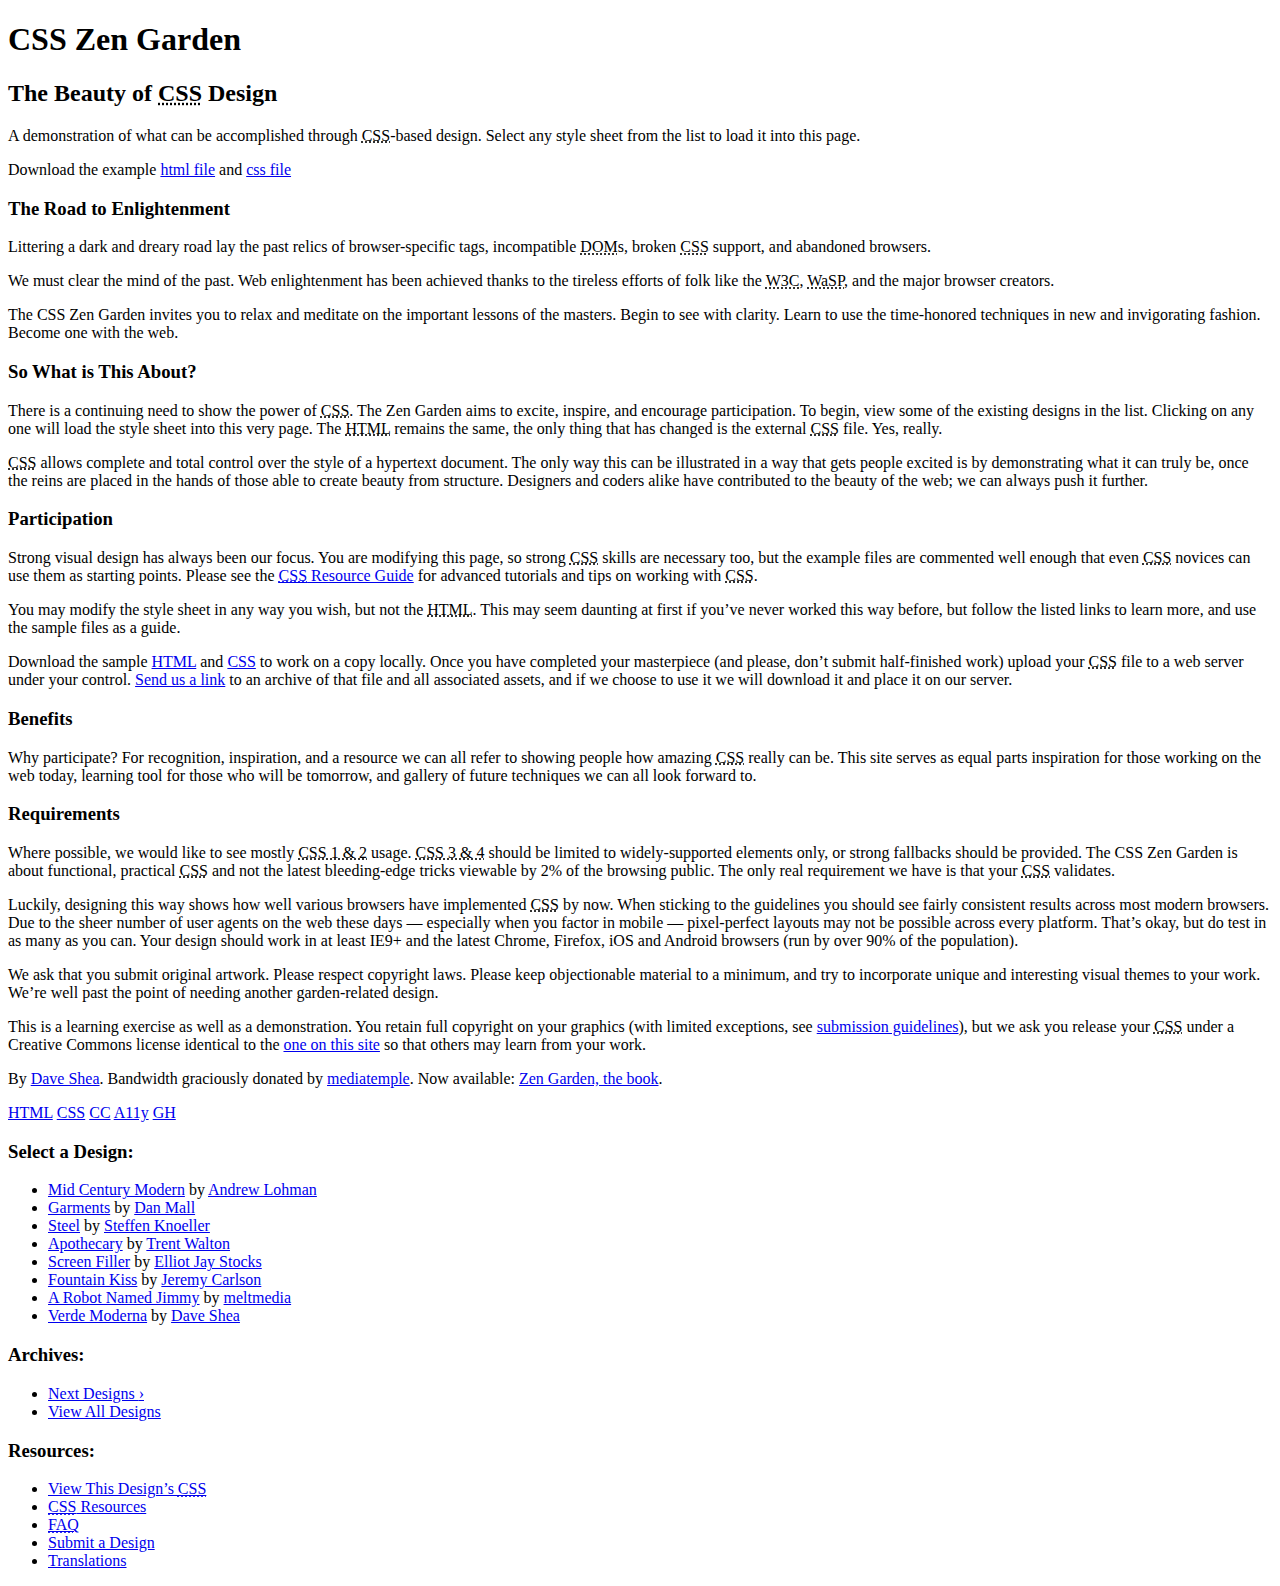
==== index.html @ ddc042cb "Add files via upload" ====
<!DOCTYPE html>
<html lang="en">
<head>
	<meta charset="utf-8">
	<title>CSS Zen Garden: The Beauty of CSS Design</title>

	<link rel="stylesheet" media="screen" href="style.css?v=8may2013">
	<link rel="alternate" type="application/rss+xml" title="RSS" href="http://www.csszengarden.com/zengarden.xml">

	<meta name="viewport" content="width=device-width, initial-scale=1.0">
	<meta name="author" content="Dave Shea">
	<meta name="description" content="A demonstration of what can be accomplished visually through CSS-based design.">
	<meta name="robots" content="all">


	<!--[if lt IE 9]>
	<script src="script/html5shiv.js"></script>
	<![endif]-->
</head>

<!--



	View source is a feature, not a bug. Thanks for your curiosity and
	interest in participating!

	Here are the submission guidelines for the new and improved csszengarden.com:

	- CSS3? Of course! Prefix for ALL browsers where necessary.
	- go responsive; test your layout at multiple screen sizes.
	- your browser testing baseline: IE9+, recent Chrome/Firefox/Safari, and iOS/Android
	- Graceful degradation is acceptable, and in fact highly encouraged.
	- use classes for styling. Don't use ids.
	- web fonts are cool, just make sure you have a license to share the files. Hosted 
	  services that are applied via the CSS file (ie. Google Fonts) will work fine, but
	  most that require custom HTML won't. TypeKit is supported, see the readme on this
	  page for usage instructions: https://github.com/mezzoblue/csszengarden.com/

	And a few tips on building your CSS file:

	- use :first-child, :last-child and :nth-child to get at non-classed elements
	- use ::before and ::after to create pseudo-elements for extra styling
	- use multiple background images to apply as many as you need to any element
	- use the Kellum Method for image replacement, if still needed. http://goo.gl/GXxdI
	- don't rely on the extra divs at the bottom. Use ::before and ::after instead.

		
-->

<body id="css-zen-garden">
<div class="page-wrapper">

	<section class="intro" id="zen-intro">
		<header role="banner">
			<h1>CSS Zen Garden</h1>
			<h2>The Beauty of <abbr title="Cascading Style Sheets">CSS</abbr> Design</h2>
		</header>

		<div class="summary" id="zen-summary" role="article">
			<p>A demonstration of what can be accomplished through <abbr title="Cascading Style Sheets">CSS</abbr>-based design. Select any style sheet from the list to load it into this page.</p>
			<p>Download the example <a href="/examples/index" title="This page's source HTML code, not to be modified.">html file</a> and <a href="/examples/style.css" title="This page's sample CSS, the file you may modify.">css file</a></p>
		</div>

		<div class="preamble" id="zen-preamble" role="article">
			<h3>The Road to Enlightenment</h3>
			<p>Littering a dark and dreary road lay the past relics of browser-specific tags, incompatible <abbr title="Document Object Model">DOM</abbr>s, broken <abbr title="Cascading Style Sheets">CSS</abbr> support, and abandoned browsers.</p>
			<p>We must clear the mind of the past. Web enlightenment has been achieved thanks to the tireless efforts of folk like the <abbr title="World Wide Web Consortium">W3C</abbr>, <abbr title="Web Standards Project">WaSP</abbr>, and the major browser creators.</p>
			<p>The CSS Zen Garden invites you to relax and meditate on the important lessons of the masters. Begin to see with clarity. Learn to use the time-honored techniques in new and invigorating fashion. Become one with the web.</p>
		</div>
	</section>

	<div class="main supporting" id="zen-supporting" role="main">
		<div class="explanation" id="zen-explanation" role="article">
			<h3>So What is This About?</h3>
			<p>There is a continuing need to show the power of <abbr title="Cascading Style Sheets">CSS</abbr>. The Zen Garden aims to excite, inspire, and encourage participation. To begin, view some of the existing designs in the list. Clicking on any one will load the style sheet into this very page. The <abbr title="HyperText Markup Language">HTML</abbr> remains the same, the only thing that has changed is the external <abbr title="Cascading Style Sheets">CSS</abbr> file. Yes, really.</p>
			<p><abbr title="Cascading Style Sheets">CSS</abbr> allows complete and total control over the style of a hypertext document. The only way this can be illustrated in a way that gets people excited is by demonstrating what it can truly be, once the reins are placed in the hands of those able to create beauty from structure. Designers and coders alike have contributed to the beauty of the web; we can always push it further.</p>
		</div>

		<div class="participation" id="zen-participation" role="article">
			<h3>Participation</h3>
			<p>Strong visual design has always been our focus. You are modifying this page, so strong <abbr title="Cascading Style Sheets">CSS</abbr> skills are necessary too, but the example files are commented well enough that even <abbr title="Cascading Style Sheets">CSS</abbr> novices can use them as starting points. Please see the <a href="http://www.mezzoblue.com/zengarden/resources/" title="A listing of CSS-related resources"><abbr title="Cascading Style Sheets">CSS</abbr> Resource Guide</a> for advanced tutorials and tips on working with <abbr title="Cascading Style Sheets">CSS</abbr>.</p>
			<p>You may modify the style sheet in any way you wish, but not the <abbr title="HyperText Markup Language">HTML</abbr>. This may seem daunting at first if you&#8217;ve never worked this way before, but follow the listed links to learn more, and use the sample files as a guide.</p>
			<p>Download the sample <a href="/examples/index" title="This page's source HTML code, not to be modified.">HTML</a> and <a href="/examples/style.css" title="This page's sample CSS, the file you may modify.">CSS</a> to work on a copy locally. Once you have completed your masterpiece (and please, don&#8217;t submit half-finished work) upload your <abbr title="Cascading Style Sheets">CSS</abbr> file to a web server under your control. <a href="http://www.mezzoblue.com/zengarden/submit/" title="Use the contact form to send us your CSS file">Send us a link</a> to an archive of that file and all associated assets, and if we choose to use it we will download it and place it on our server.</p>
		</div>

		<div class="benefits" id="zen-benefits" role="article">
			<h3>Benefits</h3>
			<p>Why participate? For recognition, inspiration, and a resource we can all refer to showing people how amazing <abbr title="Cascading Style Sheets">CSS</abbr> really can be. This site serves as equal parts inspiration for those working on the web today, learning tool for those who will be tomorrow, and gallery of future techniques we can all look forward to.</p>
		</div>

		<div class="requirements" id="zen-requirements" role="article">
			<h3>Requirements</h3>
			<p>Where possible, we would like to see mostly <abbr title="Cascading Style Sheets, levels 1 and 2">CSS 1 &amp; 2</abbr> usage. <abbr title="Cascading Style Sheets, levels 3 and 4">CSS 3 &amp; 4</abbr> should be limited to widely-supported elements only, or strong fallbacks should be provided. The CSS Zen Garden is about functional, practical <abbr title="Cascading Style Sheets">CSS</abbr> and not the latest bleeding-edge tricks viewable by 2% of the browsing public. The only real requirement we have is that your <abbr title="Cascading Style Sheets">CSS</abbr> validates.</p>
			<p>Luckily, designing this way shows how well various browsers have implemented <abbr title="Cascading Style Sheets">CSS</abbr> by now. When sticking to the guidelines you should see fairly consistent results across most modern browsers. Due to the sheer number of user agents on the web these days &#8212; especially when you factor in mobile &#8212; pixel-perfect layouts may not be possible across every platform. That&#8217;s okay, but do test in as many as you can. Your design should work in at least IE9+ and the latest Chrome, Firefox, iOS and Android browsers (run by over 90% of the population).</p>
			<p>We ask that you submit original artwork. Please respect copyright laws. Please keep objectionable material to a minimum, and try to incorporate unique and interesting visual themes to your work. We&#8217;re well past the point of needing another garden-related design.</p>
			<p>This is a learning exercise as well as a demonstration. You retain full copyright on your graphics (with limited exceptions, see <a href="http://www.mezzoblue.com/zengarden/submit/guidelines/">submission guidelines</a>), but we ask you release your <abbr title="Cascading Style Sheets">CSS</abbr> under a Creative Commons license identical to the <a href="http://creativecommons.org/licenses/by-nc-sa/3.0/" title="View the Zen Garden's license information.">one on this site</a> so that others may learn from your work.</p>
			<p role="contentinfo">By <a href="http://www.mezzoblue.com/">Dave Shea</a>. Bandwidth graciously donated by <a href="http://www.mediatemple.net/">mediatemple</a>. Now available: <a href="http://www.amazon.com/exec/obidos/ASIN/0321303474/mezzoblue-20/">Zen Garden, the book</a>.</p>
		</div>

		<footer>
			<a href="http://validator.w3.org/check/referer" title="Check the validity of this site&#8217;s HTML" class="zen-validate-html">HTML</a>
			<a href="http://jigsaw.w3.org/css-validator/check/referer" title="Check the validity of this site&#8217;s CSS" class="zen-validate-css">CSS</a>
			<a href="http://creativecommons.org/licenses/by-nc-sa/3.0/" title="View the Creative Commons license of this site: Attribution-NonCommercial-ShareAlike." class="zen-license">CC</a>
			<a href="http://mezzoblue.com/zengarden/faq/#aaa" title="Read about the accessibility of this site" class="zen-accessibility">A11y</a>
			<a href="https://github.com/mezzoblue/csszengarden.com" title="Fork this site on Github" class="zen-github">GH</a>
		</footer>

	</div>


	<aside class="sidebar" role="complementary">
		<div class="wrapper">

			<div class="design-selection" id="design-selection">
				<h3 class="select">Select a Design:</h3>
				<nav role="navigation">
					<ul>
					<li>
						<a href="/221/" class="design-name">Mid Century Modern</a> by						<a href="http://andrewlohman.com/" class="designer-name">Andrew Lohman</a>
					</li>					<li>
						<a href="/220/" class="design-name">Garments</a> by						<a href="http://danielmall.com/" class="designer-name">Dan Mall</a>
					</li>					<li>
						<a href="/219/" class="design-name">Steel</a> by						<a href="http://steffen-knoeller.de" class="designer-name">Steffen Knoeller</a>
					</li>					<li>
						<a href="/218/" class="design-name">Apothecary</a> by						<a href="http://trentwalton.com" class="designer-name">Trent Walton</a>
					</li>					<li>
						<a href="/217/" class="design-name">Screen Filler</a> by						<a href="http://elliotjaystocks.com/" class="designer-name">Elliot Jay Stocks</a>
					</li>					<li>
						<a href="/216/" class="design-name">Fountain Kiss</a> by						<a href="http://jeremycarlson.com" class="designer-name">Jeremy Carlson</a>
					</li>					<li>
						<a href="/215/" class="design-name">A Robot Named Jimmy</a> by						<a href="http://meltmedia.com/" class="designer-name">meltmedia</a>
					</li>					<li>
						<a href="/214/" class="design-name">Verde Moderna</a> by						<a href="http://www.mezzoblue.com/" class="designer-name">Dave Shea</a>
					</li>					</ul>
				</nav>
			</div>

			<div class="design-archives" id="design-archives">
				<h3 class="archives">Archives:</h3>
				<nav role="navigation">
					<ul>
						<li class="next">
							<a href="/214/page1">
								Next Designs <span class="indicator">&rsaquo;</span>
							</a>
						</li>
						<li class="viewall">
							<a href="http://www.mezzoblue.com/zengarden/alldesigns/" title="View every submission to the Zen Garden.">
								View All Designs							</a>
						</li>
					</ul>
				</nav>
			</div>

			<div class="zen-resources" id="zen-resources">
				<h3 class="resources">Resources:</h3>
				<ul>
					<li class="view-css">
						<a href="style.css" title="View the source CSS file of the currently-viewed design.">
							View This Design&#8217;s <abbr title="Cascading Style Sheets">CSS</abbr>						</a>
					</li>
					<li class="css-resources">
						<a href="http://www.mezzoblue.com/zengarden/resources/" title="Links to great sites with information on using CSS.">
							<abbr title="Cascading Style Sheets">CSS</abbr> Resources						</a>
					</li>
					<li class="zen-faq">
						<a href="http://www.mezzoblue.com/zengarden/faq/" title="A list of Frequently Asked Questions about the Zen Garden.">
							<abbr title="Frequently Asked Questions">FAQ</abbr>						</a>
					</li>
					<li class="zen-submit">
						<a href="http://www.mezzoblue.com/zengarden/submit/" title="Send in your own CSS file.">
							Submit a Design						</a>
					</li>
					<li class="zen-translations">
						<a href="http://www.mezzoblue.com/zengarden/translations/" title="View translated versions of this page.">
							Translations						</a>
					</li>
				</ul>
			</div>
		</div>
	</aside>


</div>

<!--

	These superfluous divs/spans were originally provided as catch-alls to add extra imagery.
	These days we have full ::before and ::after support, favour using those instead.
	These only remain for historical design compatibility. They might go away one day.
		
-->
<div class="extra1" role="presentation"></div><div class="extra2" role="presentation"></div><div class="extra3" role="presentation"></div>
<div class="extra4" role="presentation"></div><div class="extra5" role="presentation"></div><div class="extra6" role="presentation"></div>

</body>
</html>
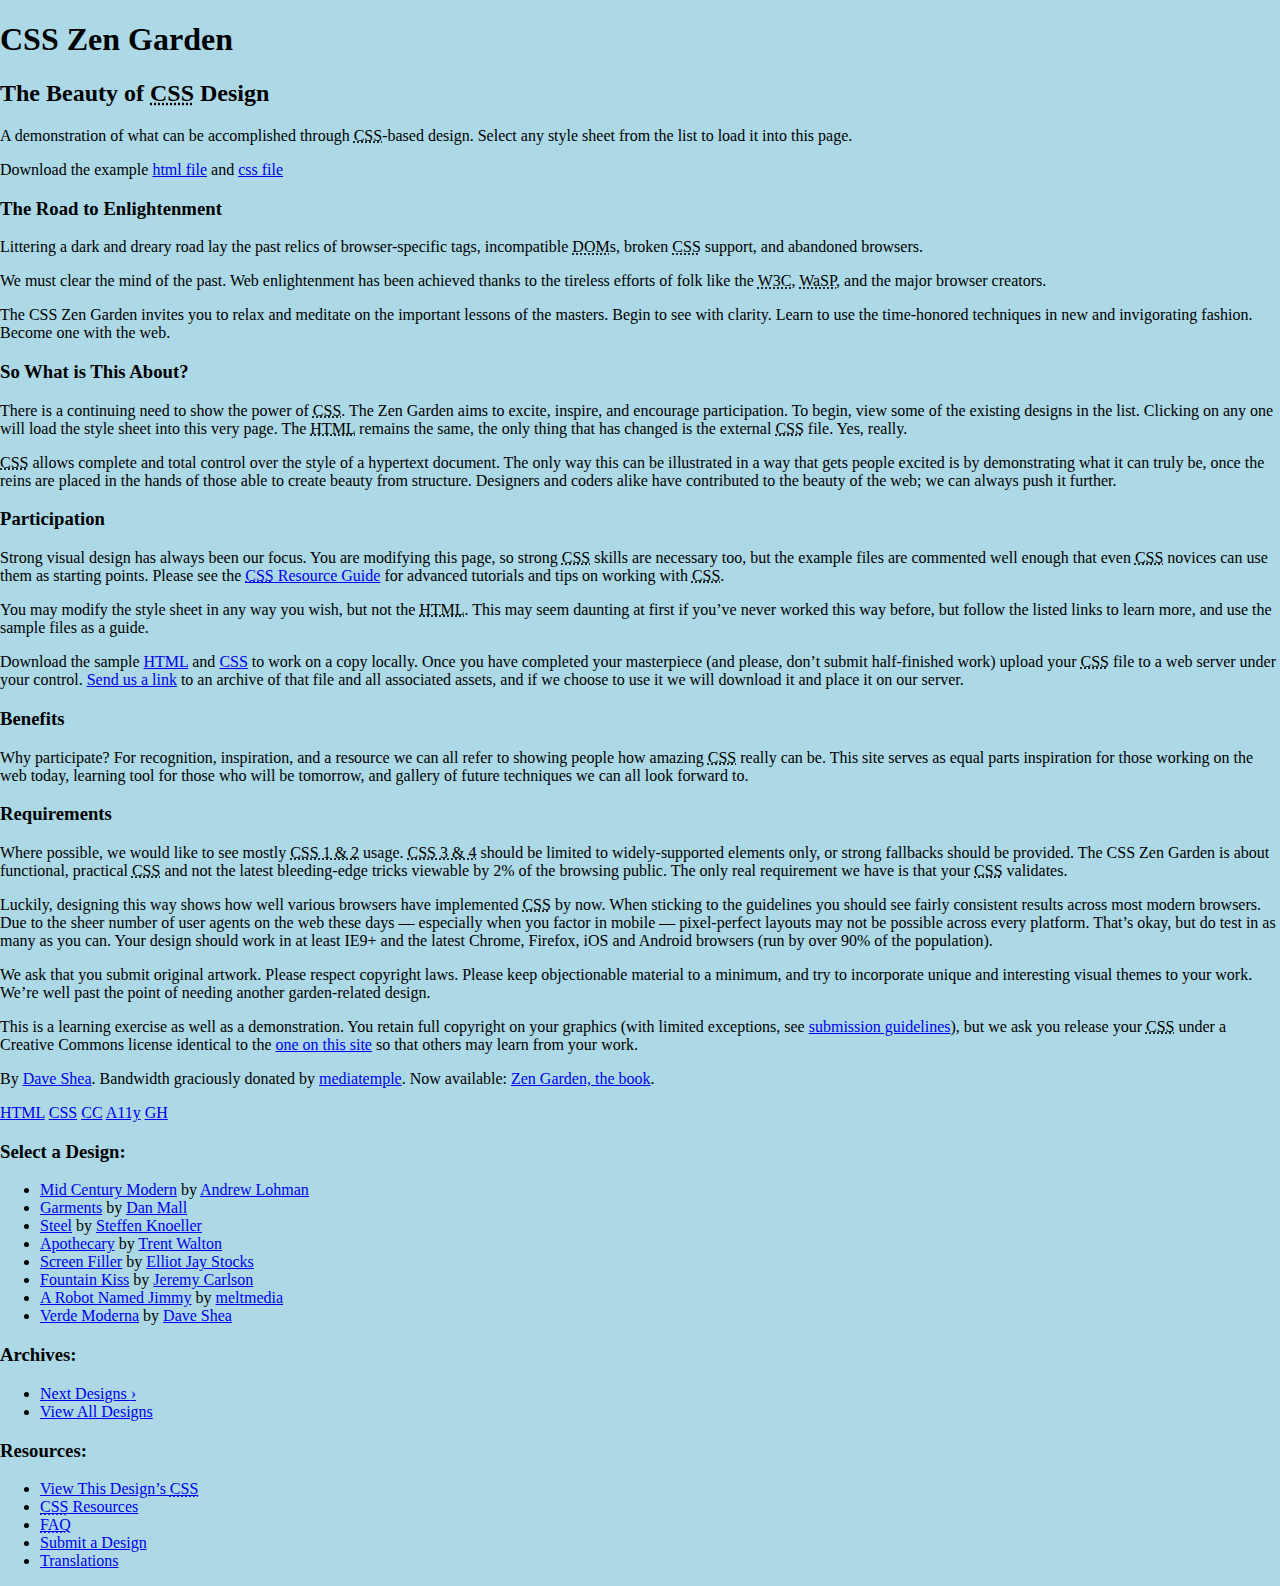
==== commit f01f447d: "updated" ====
--- a/index.html
+++ b/index.html
@@ -1,10 +1,12 @@
 <!DOCTYPE html>
 <html lang="en">
+
 <head>
 	<meta charset="utf-8">
 	<title>CSS Zen Garden: The Beauty of CSS Design</title>
 
-	<link rel="stylesheet" media="screen" href="style.css?v=8may2013">
+	<link rel="stylesheet" media="screen" href="style.css">
+	<!-- <link rel="stylesheet" media="screen" href="style.css?v=8may2013"> -->
 	<link rel="alternate" type="application/rss+xml" title="RSS" href="http://www.csszengarden.com/zengarden.xml">
 
 	<meta name="viewport" content="width=device-width, initial-scale=1.0">
@@ -49,150 +51,243 @@
 -->
 
 <body id="css-zen-garden">
-<div class="page-wrapper">
-
-	<section class="intro" id="zen-intro">
-		<header role="banner">
-			<h1>CSS Zen Garden</h1>
-			<h2>The Beauty of <abbr title="Cascading Style Sheets">CSS</abbr> Design</h2>
-		</header>
-
-		<div class="summary" id="zen-summary" role="article">
-			<p>A demonstration of what can be accomplished through <abbr title="Cascading Style Sheets">CSS</abbr>-based design. Select any style sheet from the list to load it into this page.</p>
-			<p>Download the example <a href="/examples/index" title="This page's source HTML code, not to be modified.">html file</a> and <a href="/examples/style.css" title="This page's sample CSS, the file you may modify.">css file</a></p>
+	<div class="page-wrapper">
+
+		<section class="intro" id="zen-intro">
+			<header role="banner">
+				<h1>CSS Zen Garden</h1>
+				<h2>The Beauty of <abbr title="Cascading Style Sheets">CSS</abbr> Design</h2>
+			</header>
+
+			<div class="summary" id="zen-summary" role="article">
+				<p>A demonstration of what can be accomplished through <abbr
+						title="Cascading Style Sheets">CSS</abbr>-based design. Select any style sheet from the list to
+					load it into this page.</p>
+				<p>Download the example <a href="/examples/index"
+						title="This page's source HTML code, not to be modified.">html file</a> and <a
+						href="/examples/style.css" title="This page's sample CSS, the file you may modify.">css file</a>
+				</p>
+			</div>
+
+			<div class="preamble" id="zen-preamble" role="article">
+				<h3>The Road to Enlightenment</h3>
+				<p>Littering a dark and dreary road lay the past relics of browser-specific tags, incompatible <abbr
+						title="Document Object Model">DOM</abbr>s, broken <abbr
+						title="Cascading Style Sheets">CSS</abbr> support, and abandoned browsers.</p>
+				<p>We must clear the mind of the past. Web enlightenment has been achieved thanks to the tireless
+					efforts of folk like the <abbr title="World Wide Web Consortium">W3C</abbr>, <abbr
+						title="Web Standards Project">WaSP</abbr>, and the major browser creators.</p>
+				<p>The CSS Zen Garden invites you to relax and meditate on the important lessons of the masters. Begin
+					to see with clarity. Learn to use the time-honored techniques in new and invigorating fashion.
+					Become one with the web.</p>
+			</div>
+		</section>
+
+		<div class="main supporting" id="zen-supporting" role="main">
+			<div class="explanation" id="zen-explanation" role="article">
+				<h3>So What is This About?</h3>
+				<p>There is a continuing need to show the power of <abbr title="Cascading Style Sheets">CSS</abbr>. The
+					Zen Garden aims to excite, inspire, and encourage participation. To begin, view some of the existing
+					designs in the list. Clicking on any one will load the style sheet into this very page. The <abbr
+						title="HyperText Markup Language">HTML</abbr> remains the same, the only thing that has changed
+					is the external <abbr title="Cascading Style Sheets">CSS</abbr> file. Yes, really.</p>
+				<p><abbr title="Cascading Style Sheets">CSS</abbr> allows complete and total control over the style of a
+					hypertext document. The only way this can be illustrated in a way that gets people excited is by
+					demonstrating what it can truly be, once the reins are placed in the hands of those able to create
+					beauty from structure. Designers and coders alike have contributed to the beauty of the web; we can
+					always push it further.</p>
+			</div>
+
+			<div class="participation" id="zen-participation" role="article">
+				<h3>Participation</h3>
+				<p>Strong visual design has always been our focus. You are modifying this page, so strong <abbr
+						title="Cascading Style Sheets">CSS</abbr> skills are necessary too, but the example files are
+					commented well enough that even <abbr title="Cascading Style Sheets">CSS</abbr> novices can use them
+					as starting points. Please see the <a href="http://www.mezzoblue.com/zengarden/resources/"
+						title="A listing of CSS-related resources"><abbr title="Cascading Style Sheets">CSS</abbr>
+						Resource Guide</a> for advanced tutorials and tips on working with <abbr
+						title="Cascading Style Sheets">CSS</abbr>.</p>
+				<p>You may modify the style sheet in any way you wish, but not the <abbr
+						title="HyperText Markup Language">HTML</abbr>. This may seem daunting at first if you&#8217;ve
+					never worked this way before, but follow the listed links to learn more, and use the sample files as
+					a guide.</p>
+				<p>Download the sample <a href="/examples/index"
+						title="This page's source HTML code, not to be modified.">HTML</a> and <a
+						href="/examples/style.css" title="This page's sample CSS, the file you may modify.">CSS</a> to
+					work on a copy locally. Once you have completed your masterpiece (and please, don&#8217;t submit
+					half-finished work) upload your <abbr title="Cascading Style Sheets">CSS</abbr> file to a web server
+					under your control. <a href="http://www.mezzoblue.com/zengarden/submit/"
+						title="Use the contact form to send us your CSS file">Send us a link</a> to an archive of that
+					file and all associated assets, and if we choose to use it we will download it and place it on our
+					server.</p>
+			</div>
+
+			<div class="benefits" id="zen-benefits" role="article">
+				<h3>Benefits</h3>
+				<p>Why participate? For recognition, inspiration, and a resource we can all refer to showing people how
+					amazing <abbr title="Cascading Style Sheets">CSS</abbr> really can be. This site serves as equal
+					parts inspiration for those working on the web today, learning tool for those who will be tomorrow,
+					and gallery of future techniques we can all look forward to.</p>
+			</div>
+
+			<div class="requirements" id="zen-requirements" role="article">
+				<h3>Requirements</h3>
+				<p>Where possible, we would like to see mostly <abbr title="Cascading Style Sheets, levels 1 and 2">CSS
+						1 &amp; 2</abbr> usage. <abbr title="Cascading Style Sheets, levels 3 and 4">CSS 3 &amp;
+						4</abbr> should be limited to widely-supported elements only, or strong fallbacks should be
+					provided. The CSS Zen Garden is about functional, practical <abbr
+						title="Cascading Style Sheets">CSS</abbr> and not the latest bleeding-edge tricks viewable by 2%
+					of the browsing public. The only real requirement we have is that your <abbr
+						title="Cascading Style Sheets">CSS</abbr> validates.</p>
+				<p>Luckily, designing this way shows how well various browsers have implemented <abbr
+						title="Cascading Style Sheets">CSS</abbr> by now. When sticking to the guidelines you should see
+					fairly consistent results across most modern browsers. Due to the sheer number of user agents on the
+					web these days &#8212; especially when you factor in mobile &#8212; pixel-perfect layouts may not be
+					possible across every platform. That&#8217;s okay, but do test in as many as you can. Your design
+					should work in at least IE9+ and the latest Chrome, Firefox, iOS and Android browsers (run by over
+					90% of the population).</p>
+				<p>We ask that you submit original artwork. Please respect copyright laws. Please keep objectionable
+					material to a minimum, and try to incorporate unique and interesting visual themes to your work.
+					We&#8217;re well past the point of needing another garden-related design.</p>
+				<p>This is a learning exercise as well as a demonstration. You retain full copyright on your graphics
+					(with limited exceptions, see <a
+						href="http://www.mezzoblue.com/zengarden/submit/guidelines/">submission guidelines</a>), but we
+					ask you release your <abbr title="Cascading Style Sheets">CSS</abbr> under a Creative Commons
+					license identical to the <a href="http://creativecommons.org/licenses/by-nc-sa/3.0/"
+						title="View the Zen Garden's license information.">one on this site</a> so that others may learn
+					from your work.</p>
+				<p role="contentinfo">By <a href="http://www.mezzoblue.com/">Dave Shea</a>. Bandwidth graciously donated
+					by <a href="http://www.mediatemple.net/">mediatemple</a>. Now available: <a
+						href="http://www.amazon.com/exec/obidos/ASIN/0321303474/mezzoblue-20/">Zen Garden, the book</a>.
+				</p>
+			</div>
+
+			<footer>
+				<a href="http://validator.w3.org/check/referer" title="Check the validity of this site&#8217;s HTML"
+					class="zen-validate-html">HTML</a>
+				<a href="http://jigsaw.w3.org/css-validator/check/referer"
+					title="Check the validity of this site&#8217;s CSS" class="zen-validate-css">CSS</a>
+				<a href="http://creativecommons.org/licenses/by-nc-sa/3.0/"
+					title="View the Creative Commons license of this site: Attribution-NonCommercial-ShareAlike."
+					class="zen-license">CC</a>
+				<a href="http://mezzoblue.com/zengarden/faq/#aaa" title="Read about the accessibility of this site"
+					class="zen-accessibility">A11y</a>
+				<a href="https://github.com/mezzoblue/csszengarden.com" title="Fork this site on Github"
+					class="zen-github">GH</a>
+			</footer>
+
 		</div>
 
-		<div class="preamble" id="zen-preamble" role="article">
-			<h3>The Road to Enlightenment</h3>
-			<p>Littering a dark and dreary road lay the past relics of browser-specific tags, incompatible <abbr title="Document Object Model">DOM</abbr>s, broken <abbr title="Cascading Style Sheets">CSS</abbr> support, and abandoned browsers.</p>
-			<p>We must clear the mind of the past. Web enlightenment has been achieved thanks to the tireless efforts of folk like the <abbr title="World Wide Web Consortium">W3C</abbr>, <abbr title="Web Standards Project">WaSP</abbr>, and the major browser creators.</p>
-			<p>The CSS Zen Garden invites you to relax and meditate on the important lessons of the masters. Begin to see with clarity. Learn to use the time-honored techniques in new and invigorating fashion. Become one with the web.</p>
-		</div>
-	</section>
-
-	<div class="main supporting" id="zen-supporting" role="main">
-		<div class="explanation" id="zen-explanation" role="article">
-			<h3>So What is This About?</h3>
-			<p>There is a continuing need to show the power of <abbr title="Cascading Style Sheets">CSS</abbr>. The Zen Garden aims to excite, inspire, and encourage participation. To begin, view some of the existing designs in the list. Clicking on any one will load the style sheet into this very page. The <abbr title="HyperText Markup Language">HTML</abbr> remains the same, the only thing that has changed is the external <abbr title="Cascading Style Sheets">CSS</abbr> file. Yes, really.</p>
-			<p><abbr title="Cascading Style Sheets">CSS</abbr> allows complete and total control over the style of a hypertext document. The only way this can be illustrated in a way that gets people excited is by demonstrating what it can truly be, once the reins are placed in the hands of those able to create beauty from structure. Designers and coders alike have contributed to the beauty of the web; we can always push it further.</p>
-		</div>
-
-		<div class="participation" id="zen-participation" role="article">
-			<h3>Participation</h3>
-			<p>Strong visual design has always been our focus. You are modifying this page, so strong <abbr title="Cascading Style Sheets">CSS</abbr> skills are necessary too, but the example files are commented well enough that even <abbr title="Cascading Style Sheets">CSS</abbr> novices can use them as starting points. Please see the <a href="http://www.mezzoblue.com/zengarden/resources/" title="A listing of CSS-related resources"><abbr title="Cascading Style Sheets">CSS</abbr> Resource Guide</a> for advanced tutorials and tips on working with <abbr title="Cascading Style Sheets">CSS</abbr>.</p>
-			<p>You may modify the style sheet in any way you wish, but not the <abbr title="HyperText Markup Language">HTML</abbr>. This may seem daunting at first if you&#8217;ve never worked this way before, but follow the listed links to learn more, and use the sample files as a guide.</p>
-			<p>Download the sample <a href="/examples/index" title="This page's source HTML code, not to be modified.">HTML</a> and <a href="/examples/style.css" title="This page's sample CSS, the file you may modify.">CSS</a> to work on a copy locally. Once you have completed your masterpiece (and please, don&#8217;t submit half-finished work) upload your <abbr title="Cascading Style Sheets">CSS</abbr> file to a web server under your control. <a href="http://www.mezzoblue.com/zengarden/submit/" title="Use the contact form to send us your CSS file">Send us a link</a> to an archive of that file and all associated assets, and if we choose to use it we will download it and place it on our server.</p>
-		</div>
-
-		<div class="benefits" id="zen-benefits" role="article">
-			<h3>Benefits</h3>
-			<p>Why participate? For recognition, inspiration, and a resource we can all refer to showing people how amazing <abbr title="Cascading Style Sheets">CSS</abbr> really can be. This site serves as equal parts inspiration for those working on the web today, learning tool for those who will be tomorrow, and gallery of future techniques we can all look forward to.</p>
-		</div>
-
-		<div class="requirements" id="zen-requirements" role="article">
-			<h3>Requirements</h3>
-			<p>Where possible, we would like to see mostly <abbr title="Cascading Style Sheets, levels 1 and 2">CSS 1 &amp; 2</abbr> usage. <abbr title="Cascading Style Sheets, levels 3 and 4">CSS 3 &amp; 4</abbr> should be limited to widely-supported elements only, or strong fallbacks should be provided. The CSS Zen Garden is about functional, practical <abbr title="Cascading Style Sheets">CSS</abbr> and not the latest bleeding-edge tricks viewable by 2% of the browsing public. The only real requirement we have is that your <abbr title="Cascading Style Sheets">CSS</abbr> validates.</p>
-			<p>Luckily, designing this way shows how well various browsers have implemented <abbr title="Cascading Style Sheets">CSS</abbr> by now. When sticking to the guidelines you should see fairly consistent results across most modern browsers. Due to the sheer number of user agents on the web these days &#8212; especially when you factor in mobile &#8212; pixel-perfect layouts may not be possible across every platform. That&#8217;s okay, but do test in as many as you can. Your design should work in at least IE9+ and the latest Chrome, Firefox, iOS and Android browsers (run by over 90% of the population).</p>
-			<p>We ask that you submit original artwork. Please respect copyright laws. Please keep objectionable material to a minimum, and try to incorporate unique and interesting visual themes to your work. We&#8217;re well past the point of needing another garden-related design.</p>
-			<p>This is a learning exercise as well as a demonstration. You retain full copyright on your graphics (with limited exceptions, see <a href="http://www.mezzoblue.com/zengarden/submit/guidelines/">submission guidelines</a>), but we ask you release your <abbr title="Cascading Style Sheets">CSS</abbr> under a Creative Commons license identical to the <a href="http://creativecommons.org/licenses/by-nc-sa/3.0/" title="View the Zen Garden's license information.">one on this site</a> so that others may learn from your work.</p>
-			<p role="contentinfo">By <a href="http://www.mezzoblue.com/">Dave Shea</a>. Bandwidth graciously donated by <a href="http://www.mediatemple.net/">mediatemple</a>. Now available: <a href="http://www.amazon.com/exec/obidos/ASIN/0321303474/mezzoblue-20/">Zen Garden, the book</a>.</p>
-		</div>
-
-		<footer>
-			<a href="http://validator.w3.org/check/referer" title="Check the validity of this site&#8217;s HTML" class="zen-validate-html">HTML</a>
-			<a href="http://jigsaw.w3.org/css-validator/check/referer" title="Check the validity of this site&#8217;s CSS" class="zen-validate-css">CSS</a>
-			<a href="http://creativecommons.org/licenses/by-nc-sa/3.0/" title="View the Creative Commons license of this site: Attribution-NonCommercial-ShareAlike." class="zen-license">CC</a>
-			<a href="http://mezzoblue.com/zengarden/faq/#aaa" title="Read about the accessibility of this site" class="zen-accessibility">A11y</a>
-			<a href="https://github.com/mezzoblue/csszengarden.com" title="Fork this site on Github" class="zen-github">GH</a>
-		</footer>
+
+		<aside class="sidebar" role="complementary">
+			<div class="wrapper">
+
+				<div class="design-selection" id="design-selection">
+					<h3 class="select">Select a Design:</h3>
+					<nav role="navigation">
+						<ul>
+							<li>
+								<a href="/221/" class="design-name">Mid Century Modern</a> by <a
+									href="http://andrewlohman.com/" class="designer-name">Andrew Lohman</a>
+							</li>
+							<li>
+								<a href="/220/" class="design-name">Garments</a> by <a href="http://danielmall.com/"
+									class="designer-name">Dan Mall</a>
+							</li>
+							<li>
+								<a href="/219/" class="design-name">Steel</a> by <a href="http://steffen-knoeller.de"
+									class="designer-name">Steffen Knoeller</a>
+							</li>
+							<li>
+								<a href="/218/" class="design-name">Apothecary</a> by <a href="http://trentwalton.com"
+									class="designer-name">Trent Walton</a>
+							</li>
+							<li>
+								<a href="/217/" class="design-name">Screen Filler</a> by <a
+									href="http://elliotjaystocks.com/" class="designer-name">Elliot Jay Stocks</a>
+							</li>
+							<li>
+								<a href="/216/" class="design-name">Fountain Kiss</a> by <a
+									href="http://jeremycarlson.com" class="designer-name">Jeremy Carlson</a>
+							</li>
+							<li>
+								<a href="/215/" class="design-name">A Robot Named Jimmy</a> by <a
+									href="http://meltmedia.com/" class="designer-name">meltmedia</a>
+							</li>
+							<li>
+								<a href="/214/" class="design-name">Verde Moderna</a> by <a
+									href="http://www.mezzoblue.com/" class="designer-name">Dave Shea</a>
+							</li>
+						</ul>
+					</nav>
+				</div>
+
+				<div class="design-archives" id="design-archives">
+					<h3 class="archives">Archives:</h3>
+					<nav role="navigation">
+						<ul>
+							<li class="next">
+								<a href="/214/page1">
+									Next Designs <span class="indicator">&rsaquo;</span>
+								</a>
+							</li>
+							<li class="viewall">
+								<a href="http://www.mezzoblue.com/zengarden/alldesigns/"
+									title="View every submission to the Zen Garden.">
+									View All Designs </a>
+							</li>
+						</ul>
+					</nav>
+				</div>
+
+				<div class="zen-resources" id="zen-resources">
+					<h3 class="resources">Resources:</h3>
+					<ul>
+						<li class="view-css">
+							<a href="style.css" title="View the source CSS file of the currently-viewed design.">
+								View This Design&#8217;s <abbr title="Cascading Style Sheets">CSS</abbr> </a>
+						</li>
+						<li class="css-resources">
+							<a href="http://www.mezzoblue.com/zengarden/resources/"
+								title="Links to great sites with information on using CSS.">
+								<abbr title="Cascading Style Sheets">CSS</abbr> Resources </a>
+						</li>
+						<li class="zen-faq">
+							<a href="http://www.mezzoblue.com/zengarden/faq/"
+								title="A list of Frequently Asked Questions about the Zen Garden.">
+								<abbr title="Frequently Asked Questions">FAQ</abbr> </a>
+						</li>
+						<li class="zen-submit">
+							<a href="http://www.mezzoblue.com/zengarden/submit/" title="Send in your own CSS file.">
+								Submit a Design </a>
+						</li>
+						<li class="zen-translations">
+							<a href="http://www.mezzoblue.com/zengarden/translations/"
+								title="View translated versions of this page.">
+								Translations </a>
+						</li>
+					</ul>
+				</div>
+			</div>
+		</aside>
+
 
 	</div>
 
-
-	<aside class="sidebar" role="complementary">
-		<div class="wrapper">
-
-			<div class="design-selection" id="design-selection">
-				<h3 class="select">Select a Design:</h3>
-				<nav role="navigation">
-					<ul>
-					<li>
-						<a href="/221/" class="design-name">Mid Century Modern</a> by						<a href="http://andrewlohman.com/" class="designer-name">Andrew Lohman</a>
-					</li>					<li>
-						<a href="/220/" class="design-name">Garments</a> by						<a href="http://danielmall.com/" class="designer-name">Dan Mall</a>
-					</li>					<li>
-						<a href="/219/" class="design-name">Steel</a> by						<a href="http://steffen-knoeller.de" class="designer-name">Steffen Knoeller</a>
-					</li>					<li>
-						<a href="/218/" class="design-name">Apothecary</a> by						<a href="http://trentwalton.com" class="designer-name">Trent Walton</a>
-					</li>					<li>
-						<a href="/217/" class="design-name">Screen Filler</a> by						<a href="http://elliotjaystocks.com/" class="designer-name">Elliot Jay Stocks</a>
-					</li>					<li>
-						<a href="/216/" class="design-name">Fountain Kiss</a> by						<a href="http://jeremycarlson.com" class="designer-name">Jeremy Carlson</a>
-					</li>					<li>
-						<a href="/215/" class="design-name">A Robot Named Jimmy</a> by						<a href="http://meltmedia.com/" class="designer-name">meltmedia</a>
-					</li>					<li>
-						<a href="/214/" class="design-name">Verde Moderna</a> by						<a href="http://www.mezzoblue.com/" class="designer-name">Dave Shea</a>
-					</li>					</ul>
-				</nav>
-			</div>
-
-			<div class="design-archives" id="design-archives">
-				<h3 class="archives">Archives:</h3>
-				<nav role="navigation">
-					<ul>
-						<li class="next">
-							<a href="/214/page1">
-								Next Designs <span class="indicator">&rsaquo;</span>
-							</a>
-						</li>
-						<li class="viewall">
-							<a href="http://www.mezzoblue.com/zengarden/alldesigns/" title="View every submission to the Zen Garden.">
-								View All Designs							</a>
-						</li>
-					</ul>
-				</nav>
-			</div>
-
-			<div class="zen-resources" id="zen-resources">
-				<h3 class="resources">Resources:</h3>
-				<ul>
-					<li class="view-css">
-						<a href="style.css" title="View the source CSS file of the currently-viewed design.">
-							View This Design&#8217;s <abbr title="Cascading Style Sheets">CSS</abbr>						</a>
-					</li>
-					<li class="css-resources">
-						<a href="http://www.mezzoblue.com/zengarden/resources/" title="Links to great sites with information on using CSS.">
-							<abbr title="Cascading Style Sheets">CSS</abbr> Resources						</a>
-					</li>
-					<li class="zen-faq">
-						<a href="http://www.mezzoblue.com/zengarden/faq/" title="A list of Frequently Asked Questions about the Zen Garden.">
-							<abbr title="Frequently Asked Questions">FAQ</abbr>						</a>
-					</li>
-					<li class="zen-submit">
-						<a href="http://www.mezzoblue.com/zengarden/submit/" title="Send in your own CSS file.">
-							Submit a Design						</a>
-					</li>
-					<li class="zen-translations">
-						<a href="http://www.mezzoblue.com/zengarden/translations/" title="View translated versions of this page.">
-							Translations						</a>
-					</li>
-				</ul>
-			</div>
-		</div>
-	</aside>
-
-
-</div>
-
-<!--
+	<!--
 
 	These superfluous divs/spans were originally provided as catch-alls to add extra imagery.
 	These days we have full ::before and ::after support, favour using those instead.
 	These only remain for historical design compatibility. They might go away one day.
 		
 -->
-<div class="extra1" role="presentation"></div><div class="extra2" role="presentation"></div><div class="extra3" role="presentation"></div>
-<div class="extra4" role="presentation"></div><div class="extra5" role="presentation"></div><div class="extra6" role="presentation"></div>
+	<div class="extra1" role="presentation"></div>
+	<div class="extra2" role="presentation"></div>
+	<div class="extra3" role="presentation"></div>
+	<div class="extra4" role="presentation"></div>
+	<div class="extra5" role="presentation"></div>
+	<div class="extra6" role="presentation"></div>
 
 </body>
+
 </html>--- a/style.css
+++ b/style.css
@@ -0,0 +1,6 @@
+ 
+  
+  body {
+    background-color: lightblue;
+    margin: 0;
+  }
--- a/style.css
+++ b/style.css
@@ -0,0 +1,6 @@
+ 
+  
+  body {
+    background-color: lightblue;
+    margin: 0;
+  }
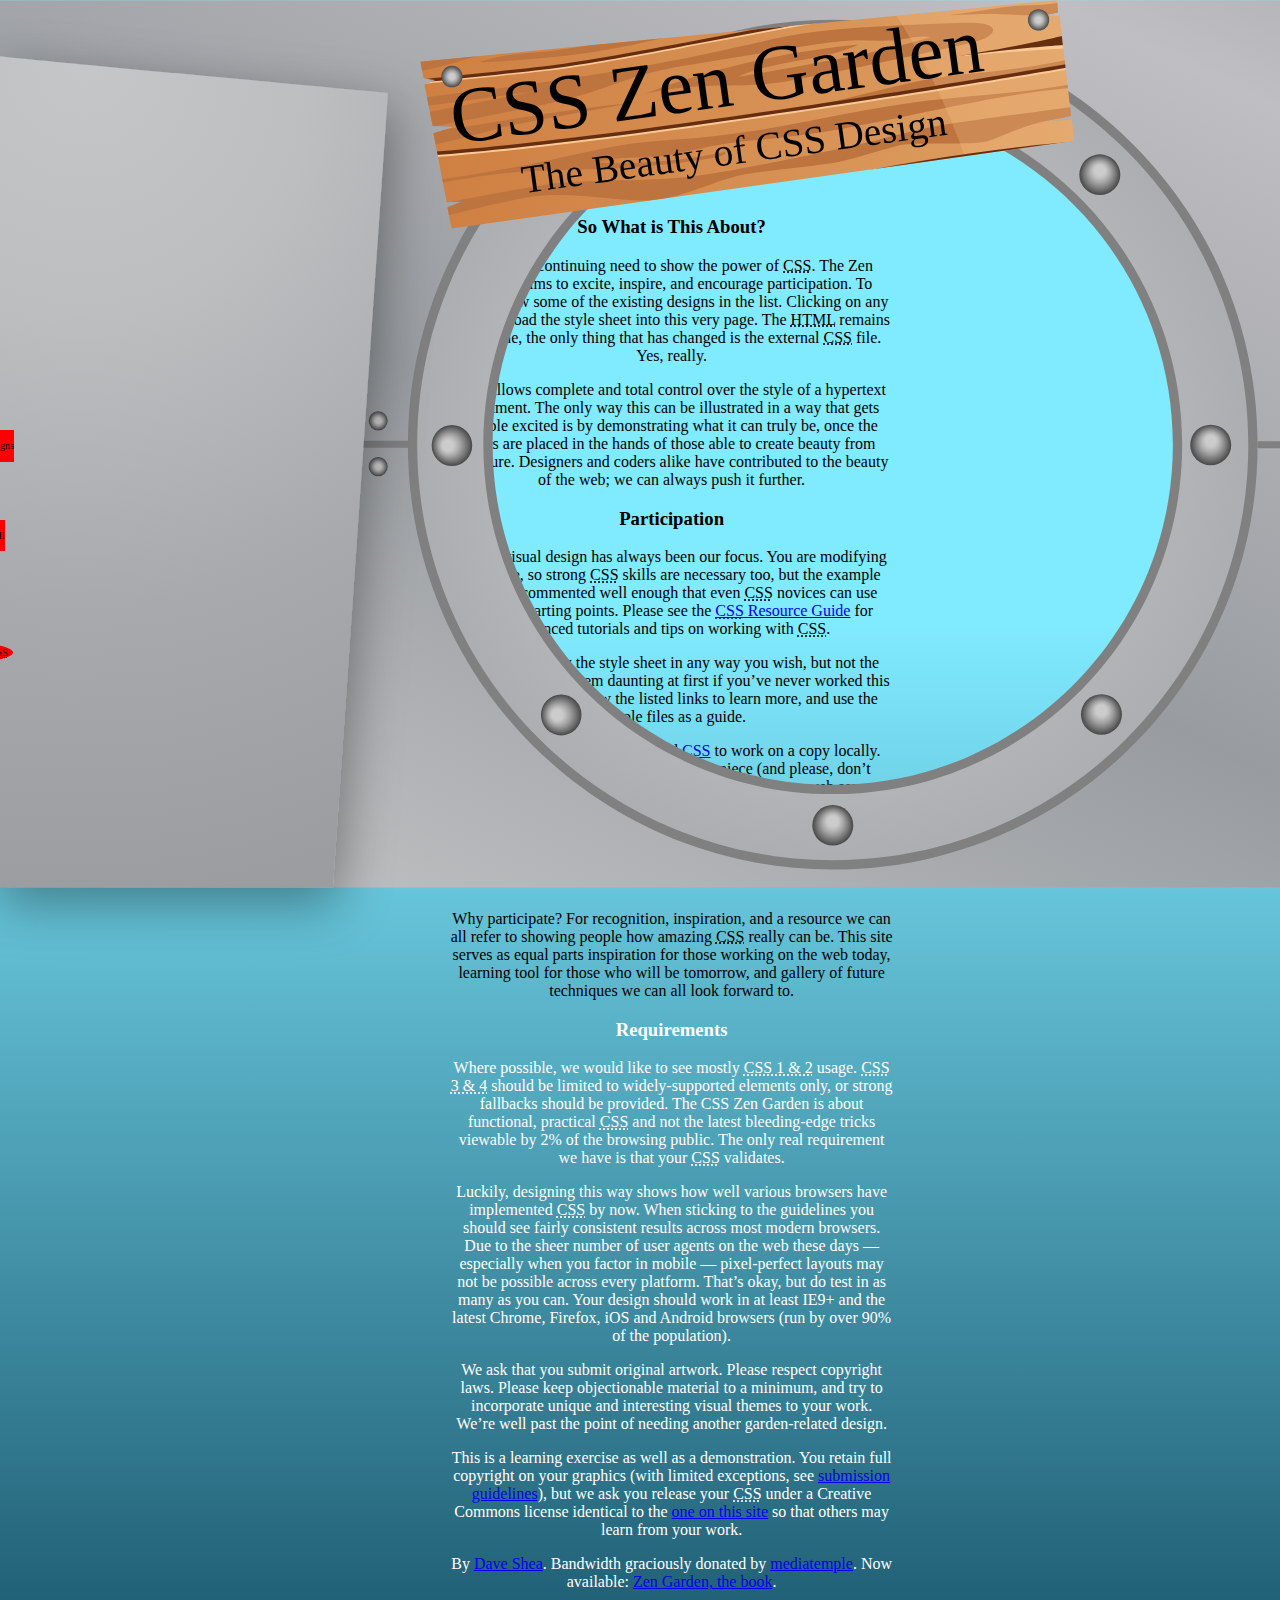
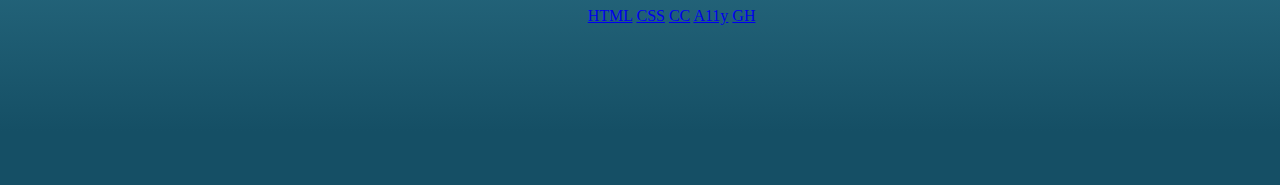
==== commit 66701fdb: "changing side" ====
--- a/index.html
+++ b/index.html
@@ -199,7 +199,7 @@
 									class="designer-name">Steffen Knoeller</a>
 							</li>
 							<li>
-								<a href="/218/" class="design-name">Apothecary</a> by <a href="http://trentwalton.com"
+								<a href="/218/" class="design-name">Apothecary</a>  <a href="http://trentwalton.com"
 									class="designer-name">Trent Walton</a>
 							</li>
 							<li>
--- a/style.css
+++ b/style.css
@@ -1,6 +1,192 @@
- 
-  
-  body {
+body {
+  background: #80eaff;
+  background: linear-gradient(180deg, #80eaff 35%, #154f65 97%); }
+
+#zen-intro {
+  display: none; }
+
+.page-wrapper {
+  text-align: center;
+  padding-top: 15%;
+  padding-left: 35%;
+  padding-right: 30%;
+  /* background-image: url("foreground.svg");
+  background-attachment: fixed;
+  background-repeat: no-repeat;  */ }
+
+/* #zen-intro, #zen-participation, #zen-supporting {
     background-color: lightblue;
-    margin: 0;
-  }
+    text-align: center;
+    padding-top: 20%;
+    padding-left: 35%;
+    padding-right: 35%;
+
+    /* background-image: url("foreground.svg");
+    background-attachment: fixed;
+    background-repeat: no-repeat;  */
+#zen-preamble {
+  color: blue !important; }
+
+#zen-requirements {
+  color: white !important; }
+
+body:before {
+  margin-left: -5.5rem;
+  margin-top: -1rem;
+  pointer-events: none;
+  content: "";
+  background-image: url("foreground.svg");
+  background-repeat: no-repeat;
+  background-size: cover;
+  position: fixed;
+  /* top: 0;
+  left: 0;*/
+  width: 115%;
+  height: 110%;
+  z-index: 1; }
+
+/*.designer-name {
+    display: none !important;
+}*/
+#design-selection {
+  position: fixed;
+  bottom: 3rem;
+  margin-top: 3rem;
+  opacity: 1 !important;
+  z-index: 3;
+  margin-left: 49rem;
+  width: 23%;
+  overflow: hidden; }
+  #design-selection ul,
+  #design-selection li {
+    list-style: none;
+    font-size: .6em;
+    overflow: hidden; }
+  #design-selection ul {
+    display: flex;
+    flex-wrap: wrap;
+    justify-content: center;
+    overflow: hidden; }
+  #design-selection ul li a {
+    overflow: hidden;
+    text-decoration: none;
+    color: #000;
+    background: #ffc;
+    display: block;
+    height: 13em;
+    width: 13em;
+    padding: 1em; }
+  #design-selection ul li {
+    margin: 2em;
+    overflow: hidden; }
+
+footer {
+  margin-bottom: 10rem; }
+
+#design-archives {
+  position: fixed;
+  bottom: 17rem;
+  margin-top: .1rem;
+  opacity: 1 !important;
+  z-index: 3;
+  margin-left: -40rem;
+  width: 23%; }
+  #design-archives ul,
+  #design-archives li {
+    list-style: none;
+    font-size: .80em;
+    overflow: hidden;
+    margin: 1em;
+    padding: 2.3em; }
+  #design-archives ul {
+    display: flex;
+    flex-wrap: wrap;
+    justify-content: center;
+    overflow: hidden; }
+  #design-archives ul li a {
+    word-break: break-word;
+    text-decoration: none;
+    color: #000;
+    background: red;
+    border-radius: 90%;
+    height: 20em;
+    width: 20em;
+    padding: 1em;
+    margin: 3rem; }
+
+#zen-resources {
+  position: fixed;
+  bottom: 5rem;
+  opacity: 1 !important;
+  z-index: 3;
+  margin-left: -40rem;
+  width: 23%; }
+  #zen-resources ul,
+  #zen-resources li {
+    list-style: none;
+    font-size: .80em;
+    overflow: hidden;
+    padding: 1em; }
+  #zen-resources ul {
+    display: flex;
+    flex-wrap: wrap;
+    justify-content: center;
+    overflow: hidden; }
+  #zen-resources ul li a {
+    word-break: break-word;
+    text-decoration: none;
+    color: #000;
+    background: red;
+    border-radius: 70%;
+    height: 20em;
+    width: 15em;
+    padding: .5em;
+    margin: 3rem; }
+
+ol {
+  list-style-type: none; }
+
+ul {
+  list-style-type: none; }
+
+/*.css-zen-garden {
+    
+  display: grid;
+  grid-template-columns: 1fr 1fr 1fr 1fr 1fr 1fr;
+  grid-template-rows: 1fr 1fr 1fr 1fr 1fr 1fr;
+  gap: 0px 0px;
+  grid-template-areas: "intro intro intro intro intro intro" ". . main-supporting main-supporting . ." ". . participation participation . ." "footer . benefits benefits . sidebar" "footer . requirements requirements . sidebar" "footer . . . . sidebar"; }
+
+.intro {
+    grid-area: intro;
+    
+}
+
+#-zen-supporting {
+    grid-area: main-supporting;
+    
+}
+
+.participation {
+    grid-area: participation;
+}
+
+.benefits {
+    grid-area: benefits;
+}
+
+.requirements {
+    grid-area: requirements;
+}
+
+footer {
+    grid-area: footer;
+}
+
+aside {
+    grid-area: sidebar;
+}
+
+  # sourceMappingURL=style.css.map */
+
+/*# sourceMappingURL=style.css.map */
--- a/style.css
+++ b/style.css
@@ -1,6 +1,192 @@
- 
-  
-  body {
+body {
+  background: #80eaff;
+  background: linear-gradient(180deg, #80eaff 35%, #154f65 97%); }
+
+#zen-intro {
+  display: none; }
+
+.page-wrapper {
+  text-align: center;
+  padding-top: 15%;
+  padding-left: 35%;
+  padding-right: 30%;
+  /* background-image: url("foreground.svg");
+  background-attachment: fixed;
+  background-repeat: no-repeat;  */ }
+
+/* #zen-intro, #zen-participation, #zen-supporting {
     background-color: lightblue;
-    margin: 0;
-  }
+    text-align: center;
+    padding-top: 20%;
+    padding-left: 35%;
+    padding-right: 35%;
+
+    /* background-image: url("foreground.svg");
+    background-attachment: fixed;
+    background-repeat: no-repeat;  */
+#zen-preamble {
+  color: blue !important; }
+
+#zen-requirements {
+  color: white !important; }
+
+body:before {
+  margin-left: -5.5rem;
+  margin-top: -1rem;
+  pointer-events: none;
+  content: "";
+  background-image: url("foreground.svg");
+  background-repeat: no-repeat;
+  background-size: cover;
+  position: fixed;
+  /* top: 0;
+  left: 0;*/
+  width: 115%;
+  height: 110%;
+  z-index: 1; }
+
+/*.designer-name {
+    display: none !important;
+}*/
+#design-selection {
+  position: fixed;
+  bottom: 3rem;
+  margin-top: 3rem;
+  opacity: 1 !important;
+  z-index: 3;
+  margin-left: 49rem;
+  width: 23%;
+  overflow: hidden; }
+  #design-selection ul,
+  #design-selection li {
+    list-style: none;
+    font-size: .6em;
+    overflow: hidden; }
+  #design-selection ul {
+    display: flex;
+    flex-wrap: wrap;
+    justify-content: center;
+    overflow: hidden; }
+  #design-selection ul li a {
+    overflow: hidden;
+    text-decoration: none;
+    color: #000;
+    background: #ffc;
+    display: block;
+    height: 13em;
+    width: 13em;
+    padding: 1em; }
+  #design-selection ul li {
+    margin: 2em;
+    overflow: hidden; }
+
+footer {
+  margin-bottom: 10rem; }
+
+#design-archives {
+  position: fixed;
+  bottom: 17rem;
+  margin-top: .1rem;
+  opacity: 1 !important;
+  z-index: 3;
+  margin-left: -40rem;
+  width: 23%; }
+  #design-archives ul,
+  #design-archives li {
+    list-style: none;
+    font-size: .80em;
+    overflow: hidden;
+    margin: 1em;
+    padding: 2.3em; }
+  #design-archives ul {
+    display: flex;
+    flex-wrap: wrap;
+    justify-content: center;
+    overflow: hidden; }
+  #design-archives ul li a {
+    word-break: break-word;
+    text-decoration: none;
+    color: #000;
+    background: red;
+    border-radius: 90%;
+    height: 20em;
+    width: 20em;
+    padding: 1em;
+    margin: 3rem; }
+
+#zen-resources {
+  position: fixed;
+  bottom: 5rem;
+  opacity: 1 !important;
+  z-index: 3;
+  margin-left: -40rem;
+  width: 23%; }
+  #zen-resources ul,
+  #zen-resources li {
+    list-style: none;
+    font-size: .80em;
+    overflow: hidden;
+    padding: 1em; }
+  #zen-resources ul {
+    display: flex;
+    flex-wrap: wrap;
+    justify-content: center;
+    overflow: hidden; }
+  #zen-resources ul li a {
+    word-break: break-word;
+    text-decoration: none;
+    color: #000;
+    background: red;
+    border-radius: 70%;
+    height: 20em;
+    width: 15em;
+    padding: .5em;
+    margin: 3rem; }
+
+ol {
+  list-style-type: none; }
+
+ul {
+  list-style-type: none; }
+
+/*.css-zen-garden {
+    
+  display: grid;
+  grid-template-columns: 1fr 1fr 1fr 1fr 1fr 1fr;
+  grid-template-rows: 1fr 1fr 1fr 1fr 1fr 1fr;
+  gap: 0px 0px;
+  grid-template-areas: "intro intro intro intro intro intro" ". . main-supporting main-supporting . ." ". . participation participation . ." "footer . benefits benefits . sidebar" "footer . requirements requirements . sidebar" "footer . . . . sidebar"; }
+
+.intro {
+    grid-area: intro;
+    
+}
+
+#-zen-supporting {
+    grid-area: main-supporting;
+    
+}
+
+.participation {
+    grid-area: participation;
+}
+
+.benefits {
+    grid-area: benefits;
+}
+
+.requirements {
+    grid-area: requirements;
+}
+
+footer {
+    grid-area: footer;
+}
+
+aside {
+    grid-area: sidebar;
+}
+
+  # sourceMappingURL=style.css.map */
+
+/*# sourceMappingURL=style.css.map */
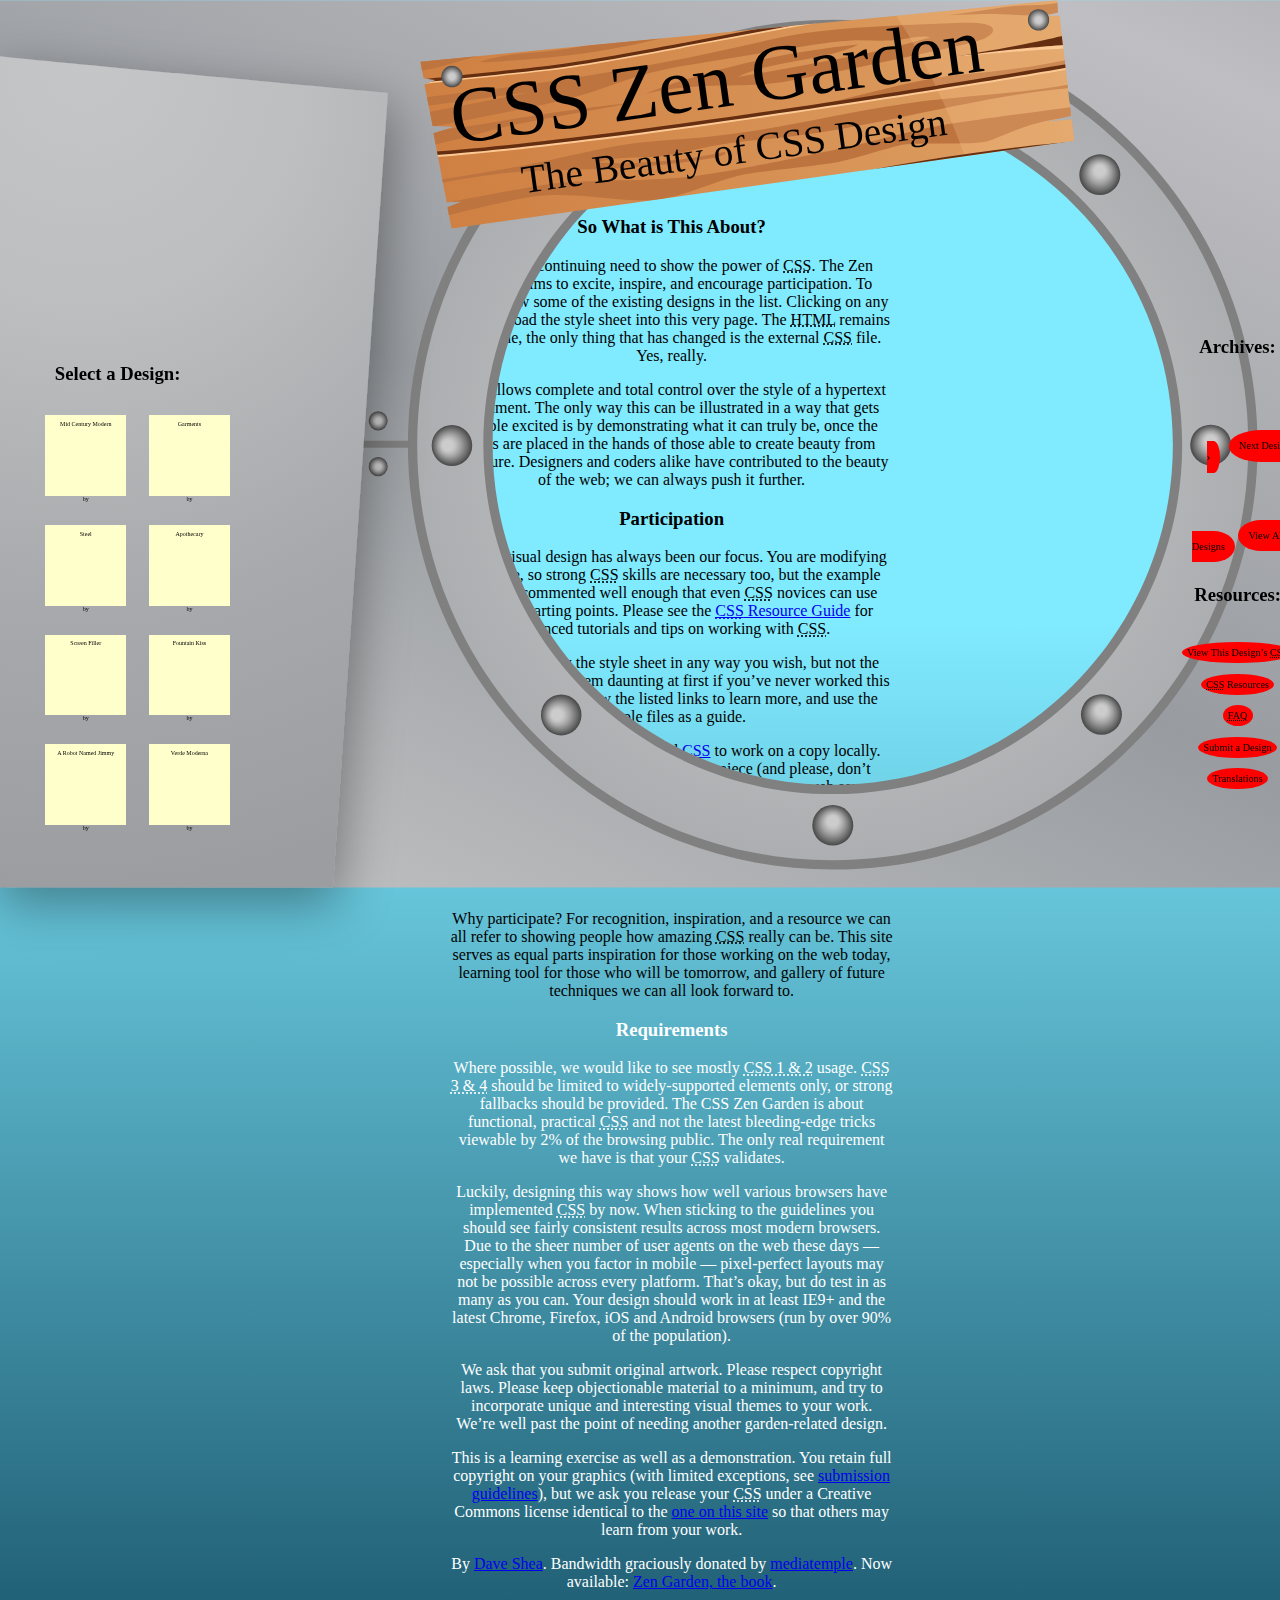
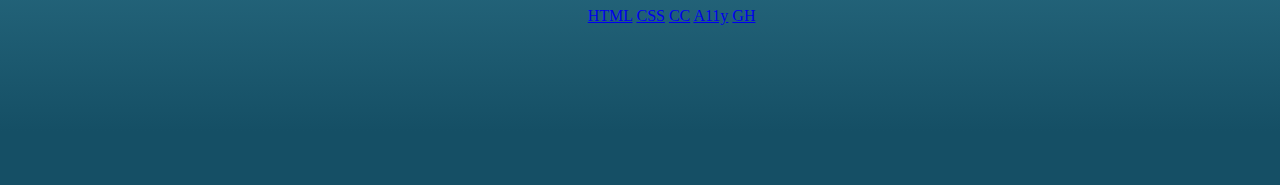
==== commit ff8bc349: "Revert "changing side"" ====
--- a/index.html
+++ b/index.html
@@ -199,7 +199,7 @@
 									class="designer-name">Steffen Knoeller</a>
 							</li>
 							<li>
-								<a href="/218/" class="design-name">Apothecary</a>  <a href="http://trentwalton.com"
+								<a href="/218/" class="design-name">Apothecary</a> by <a href="http://trentwalton.com"
 									class="designer-name">Trent Walton</a>
 							</li>
 							<li>
--- a/style.css
+++ b/style.css
@@ -45,16 +45,15 @@
   height: 110%;
   z-index: 1; }
 
-/*.designer-name {
-    display: none !important;
-}*/
+.designer-name {
+  display: none !important; }
+
 #design-selection {
   position: fixed;
   bottom: 3rem;
-  margin-top: 3rem;
   opacity: 1 !important;
   z-index: 3;
-  margin-left: 49rem;
+  margin-left: -30rem;
   width: 23%;
   overflow: hidden; }
   #design-selection ul,
@@ -73,8 +72,8 @@
     color: #000;
     background: #ffc;
     display: block;
-    height: 13em;
-    width: 13em;
+    height: 12em;
+    width: 12em;
     padding: 1em; }
   #design-selection ul li {
     margin: 2em;
@@ -89,7 +88,7 @@
   margin-top: .1rem;
   opacity: 1 !important;
   z-index: 3;
-  margin-left: -40rem;
+  margin-left: 40rem;
   width: 23%; }
   #design-archives ul,
   #design-archives li {
@@ -119,7 +118,7 @@
   bottom: 5rem;
   opacity: 1 !important;
   z-index: 3;
-  margin-left: -40rem;
+  margin-left: 40rem;
   width: 23%; }
   #zen-resources ul,
   #zen-resources li {
--- a/style.css
+++ b/style.css
@@ -45,16 +45,15 @@
   height: 110%;
   z-index: 1; }
 
-/*.designer-name {
-    display: none !important;
-}*/
+.designer-name {
+  display: none !important; }
+
 #design-selection {
   position: fixed;
   bottom: 3rem;
-  margin-top: 3rem;
   opacity: 1 !important;
   z-index: 3;
-  margin-left: 49rem;
+  margin-left: -30rem;
   width: 23%;
   overflow: hidden; }
   #design-selection ul,
@@ -73,8 +72,8 @@
     color: #000;
     background: #ffc;
     display: block;
-    height: 13em;
-    width: 13em;
+    height: 12em;
+    width: 12em;
     padding: 1em; }
   #design-selection ul li {
     margin: 2em;
@@ -89,7 +88,7 @@
   margin-top: .1rem;
   opacity: 1 !important;
   z-index: 3;
-  margin-left: -40rem;
+  margin-left: 40rem;
   width: 23%; }
   #design-archives ul,
   #design-archives li {
@@ -119,7 +118,7 @@
   bottom: 5rem;
   opacity: 1 !important;
   z-index: 3;
-  margin-left: -40rem;
+  margin-left: 40rem;
   width: 23%; }
   #zen-resources ul,
   #zen-resources li {
